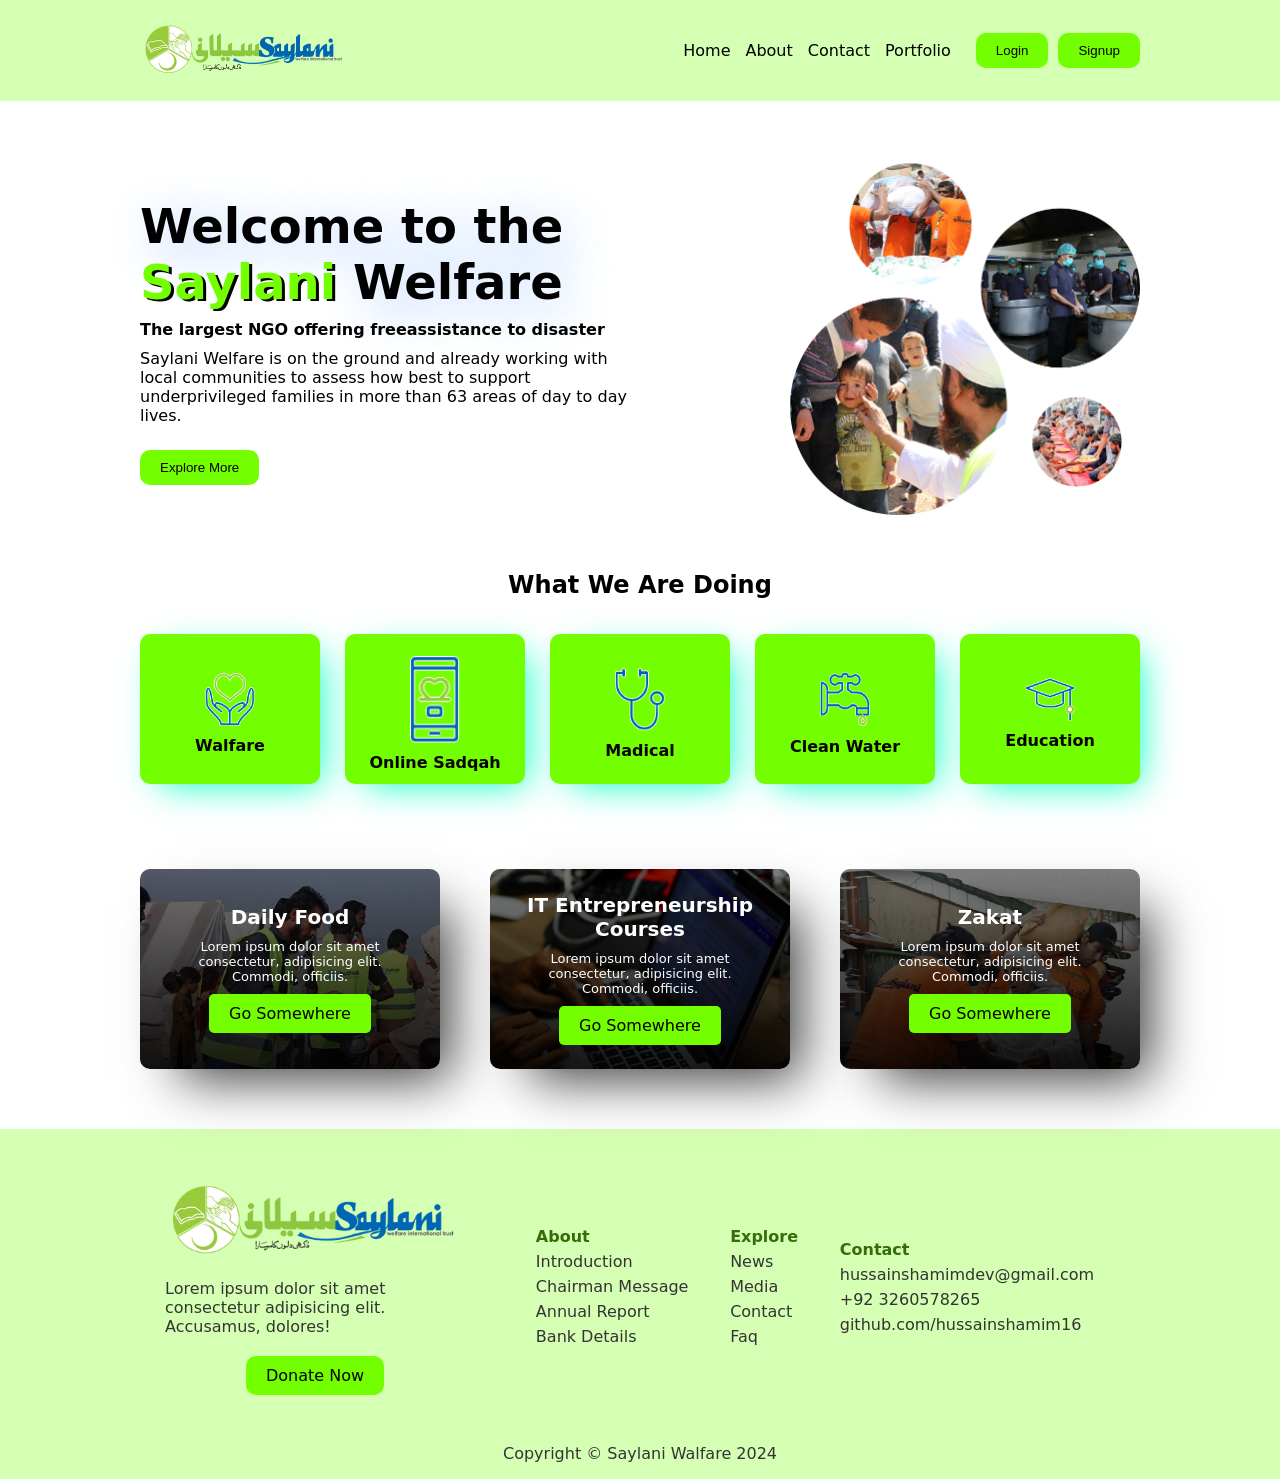
==== saylani/index.html @ 03c45eac "saylani revamp" ====
<!doctype html>
<html lang="en">
<head>
    <meta charset="utf-8">
    <meta name="viewport" content="width=device-width, initial-scale=1">
    <title>SAYLANI</title>
    <link rel="shortcut icon" href="./images/favicon-saylani.png" type="image/x-icon">
    <link rel="stylesheet" href="./style.css">
    <link rel="stylesheet" href="./responisve.css">
</head>
<body>
    <!-- navbar -->
    <nav class="navbar">
        <div class="navContainer hs-width hs-flex hs-center">
            <a class="navbar-Logo" href="#">
                <img src="./images/saylani-logo.png" alt="SaylaniKaLOGO">
            </a>
            <div class="navbar-menu hs-flex">
                <ul class="hs-flex">
                    <li>
                        <a href="#">Home</a>
                    </li>
                    <li>
                        <a href="#">About</a>
                    </li>
                    <li>
                        <a href="#">Contact</a>
                    </li>
                    <li>
                        <a href="#">Portfolio</a>
                    </li>
                </ul>
                <div class="btn-group hs-flex">
                    <button class="hs-btn">Login</button>
                    <button class="hs-btn">Signup</button>
                </div>
            </div>
        </div>
    </nav>
    <!-- hero section -->
    <div class="HeroSection hs-width hs-center hs-flex">
        <div class="content hs-flex">
            <h1>Welcome to the <span>Saylani</span> Welfare</h1>
            <h4>The largest NGO offering freeassistance to disaster</h4>
            <p>Saylani Welfare is on the ground and already working with local communities to
                assess how best to support underprivileged families in more than 63 areas of day to day lives.</p>
            <button class="hs-btn">Explore More</button>
        </div>
        <div class="images">
            <img src="./images/Main-Hero-Image.png" alt="MOLANA BASHIR FAROOQI IMAGE">
        </div>
    </div>
    <!-- services cards -->
    <div class="twosection hs-width hs-center">
        <h2>What We Are Doing</h2>
        <div class="box hs-flex">
            <div class="boxes hs-flex">
                <img src="./images/ser1.png" alt="services 1">
                <h4>Walfare</h4>
            </div>
            <div class="boxes hs-flex">
                <img src="./images/ser2.png" alt="services 2">
                <h4>Online Sadqah</h4>
            </div>
            <div class="boxes hs-flex">
                <img src="./images/ser3.png" alt="services 3">
                <h4>Madical</h4>
            </div>
            <div class="boxes hs-flex">
                <img src="./images/ser4.png" alt="services 4">
                <h4>Clean Water</h4>
            </div>
            <div class="boxes hs-flex">
                <img src="./images/ser5.png" alt="services 5">
                <h4>Education</h4>
            </div>
        </div>
    </div>
    <!-- Donation Cards -->
    <div class="DonationCards hs-width hs-center hs-flex">
        <div class="card hs-flex"
            style="background-image:linear-gradient(rgba(0,0,0,0.5),rgba(0,0,0,0.9)), url(./images/donat1.jpg); ">
            <div class="card-body hs-flex">
                <h5 class="card-title">Daily Food</h5>
                <p>Lorem ipsum dolor sit amet consectetur, adipisicing elit. Commodi, officiis.</p>
                <a href="#" class="btn btn-primary">Go Somewhere</a>
            </div>
        </div>
        <div class="card hs-flex"
            style="background-image:linear-gradient(rgba(0,0,0,0.5),rgba(0,0,0,0.9)), url(./images/donate2.jpg); ">
            <div class="card-body  hs-flex">
                <h5 class="card-title">IT Entrepreneurship Courses</h5>
                <p>Lorem ipsum dolor sit amet consectetur, adipisicing elit. Commodi, officiis.</p>
                <a href="#" class="btn btn-primary">Go Somewhere</a>
            </div>
        </div>
        <div class="card hs-flex"
            style="background-image:linear-gradient(rgba(0,0,0,0.5),rgba(0,0,0,0.9)), url(./images/donate3.jpg); ">
            <div class="card-body  hs-flex">
                <h5 class="card-title">Zakat</h5>
                <p>Lorem ipsum dolor sit amet consectetur, adipisicing elit. Commodi, officiis.</p>
                <a href="#" class="btn btn-primary">Go Somewhere</a>
            </div>
        </div>
    </div>
    <!-- footer -->
    <div class="footer">
        <div class="footer-content  hs-flex hs-width hs-center">
            <div class="image hs-flex">
                <img src="./images/saylani-logo.png" alt="main-logo-footer">
                <p>Lorem ipsum dolor sit amet consectetur adipisicing elit. Accusamus, dolores!</p>
                <a href="#" class="hs-btn">Donate Now</a>
            </div>
            <div class="footer-menu hs-flex">
                <div class="section">
                    <h4>About</h4>
                    <p>Introduction</p>
                    <p>Chairman Message</p>
                    <p>Annual Report</p>
                    <p>Bank Details</p>
                </div>
                <div class="section">
                    <h4>Explore</h4>
                    <p>News</p>
                    <p>Media</p>
                    <p>Contact</p>
                    <p>Faq</p>
                </div>
                <div class="section">
                    <h4>Contact</h4>
                    <p>hussainshamimdev@gmail.com</p>
                    <p>+92 3260578265</p>
                    <p>github.com/hussainshamim16</p>
                </div>
            </div>
        </div>
        <div class="footer-bottom">
            <p>Copyright © Saylani Walfare 2024</p>
        </div>
    </div>
</body>
</html>
---- saylani/style.css ----
* {
    margin: 0;
    padding: 0;
    box-sizing: border-boxz;
}

body {
    font-family: system-ui, Arial, Helvetica, sans-serif;
}

/* global classes */
.hs-flex {
    display: flex;
    align-items: center;
    justify-content: center;
}

.hs-center {
    margin: 0 auto;
}

.hs-p {
    padding: 0;
}

.hs-m {
    margin: 0;
}

.hs-width {
    width: 1000px;
}

.hs-btn {
    padding: 10px 20px;
    border-radius: 10px;
    border: none;
    background-color: #73ff00;
    transition-duration: 0.9s;
    color: rgb(0, 0, 0);
    cursor: pointer;
}

.hs-btn:hover {
    box-shadow: 11px 10px 0px -3px #000000;
    margin-top: 16px;
    margin-left: -4px;
}

/* random Classes */

/* ---------------------------------------- 
                  NAVBAR
---------------------------------------- */
.navbar {
    background-color: #73ff004d;
    padding: 20px 0px;
}

.navbar-Logo {
    width: 30%;
}

.navbar .navbar-Logo img {
    width: 70%;
}

.navbar .navContainer {
    justify-content: space-between;
}

.navbar .navbar-menu {
    width: 60%;
    justify-content: flex-end;
    gap: 25px;
}

.navbar .navbar-menu ul {
    list-style: none;
    justify-content: space-evenly;
    gap: 15px;
}

.navbar .navbar-menu ul li a {
    text-decoration: none;
    color: black;
}
.btn-group{
    gap: 10px;
    justify-content: space-around;
}
/* ---------------------------------------- 
                  Hero Section
 ---------------------------------------- */
.HeroSection {
    margin-top: 40px;
    height: 400px;
    justify-content: space-between;
}

.HeroSection .content {
    flex-direction: column;
    gap: 10px;
    align-items: flex-start;
    width: 50%;
    height: 100%;
}

.HeroSection .content h1 {
    font-size: 3rem;
    text-shadow: 10px 10px 50px #a8c7fa;
}

.HeroSection .content h1 span {
    color: #73ff00;
    text-shadow: 3px 2px #000000;
    animation: textAnimation 3s ease infinite;
}

.HeroSection .content button {
    margin-top: 15px;
}

.HeroSection .images {
    /* border: 2px solid #73ff00; */
    text-align: right;
    width: 50%;
}

.HeroSection .images img {
    width: 70%;
}

/* ---------------------------------------- 
                  services Section
 ---------------------------------------- */
.twosection {
    text-align: center;
    margin: 30px auto 20px auto;
}

.twosection .box {
    width: 100%;
    height: 200px;
    padding: 10px 0px 40px 0px;
    justify-content: space-between;
}

.twosection .box .boxes {
    width: 18%;
    height: 150px;
    background-color: #73ff00;
    border-radius: 10px;
    box-shadow: 10px 10px 35px -10px #00ffbf;
    flex-direction: column;
    transition-duration: 0.3s;
}

.twosection .box .boxes:hover {
    box-shadow: 25px 25px 3px -5px #000000;
    margin-top: -10px;
    margin-left: -2px;
}

.twosection .box .boxes img {
    text-align: center;
    width: 50px;
    padding: 10px;
}

/* ---------------------------------------- 
                  Donation Section
 ---------------------------------------- */

.DonationCards {
    justify-content: space-between;
}

.DonationCards .card {
    background-repeat: no-repeat;
    background-size: cover;
    position: relative;
    width: 30%;
    height: 200px;
    border-radius: 10px;
    text-align: left;
    color: white;
    box-shadow: 25px 25px 50px -15px #3b3b3b;
}

.DonationCards .card .card-body {
    flex-direction: column;
    text-align: center;
    gap: 10px;
}

.DonationCards .card .card-body h5 {
    font-size: 20px;
}

.DonationCards .card .card-body p {
    font-size: 13px;
    width: 80%;
}

.DonationCards .card .card-body a {
    padding: 10px 20px;
    text-decoration: none;
    color: black;
    background-color: #73ff00;
    border-radius: 5px;
}

/* ---------------------------------------- 
                  Footer Section
 ---------------------------------------- */
.footer {
    background-color: #73ff004d;
    height: 350px;
    margin-top: 60px;
}

.footer .footer-content {
    justify-content: space-around;
    height: 90%;
}

.footer .footer-content .image {
    width: 30%;
    flex-direction: column;
    gap: 20px;
    height: 100%;
}

.footer .footer-content a {
    text-decoration: none;
}

.footer .footer-content p {
    color: #343434;
}

.footer .footer-content .image img {
    width: 100%;
}

.footer .footer-content .footer-menu {
    height: 100%;
    width: 60%;
    justify-content: space-around;
}

.footer .footer-content .footer-menu .section {
    color: #366c09;
    line-height: 25px;
}

.footer .footer-bottom {
    text-align: center;
    height: 10%;
}

.footer .footer-bottom p {
    color: #343434;
    text-align: center;
}


@keyframes textAnimation {
    0% {
        text-shadow: 3px 2px #000000;
    }

    50% {
        text-shadow: 4px 4px #000000;
    }

    100% {
        text-shadow: 3px 2px #000000;
    }
}
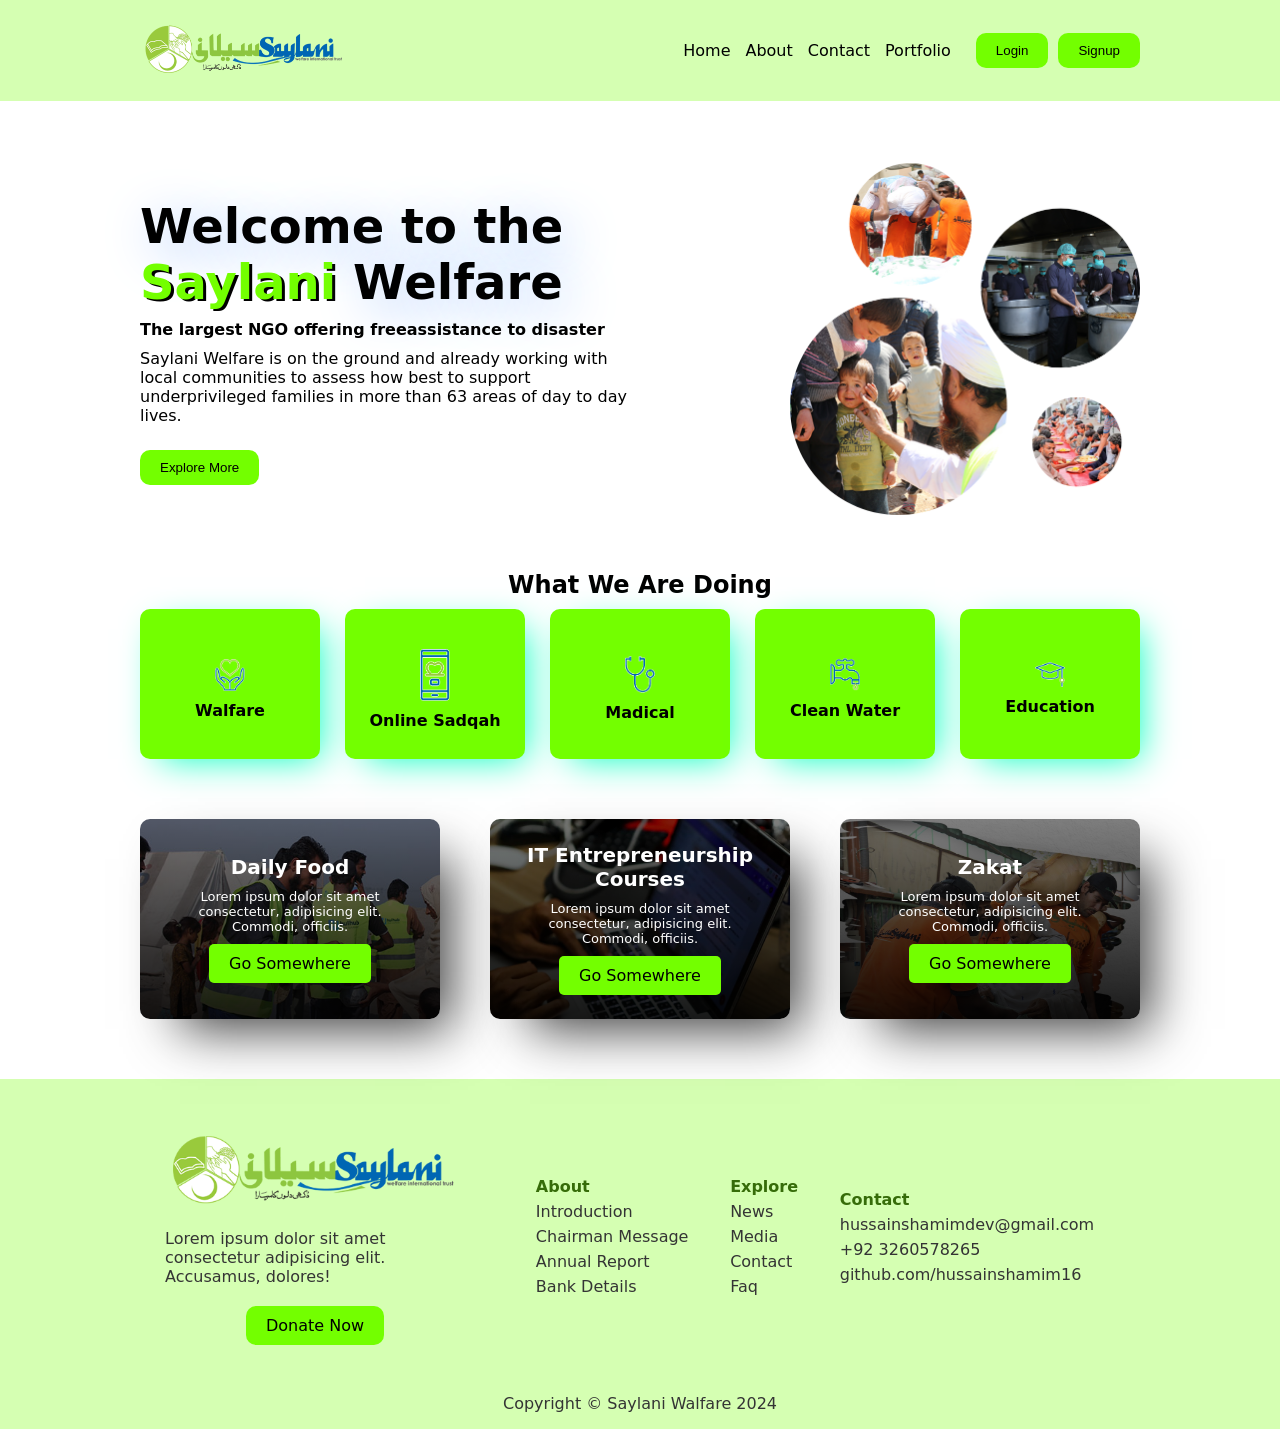
==== commit d206cda0: "Saylani Revamp" ====
--- a/saylani/index.html
+++ b/saylani/index.html
@@ -70,7 +70,7 @@
                 <img src="./images/ser4.png" alt="services 4">
                 <h4>Clean Water</h4>
             </div>
-            <div class="boxes hs-flex">
+            <div class="boxes hs-flex tab-1">
                 <img src="./images/ser5.png" alt="services 5">
                 <h4>Education</h4>
             </div>
--- a/saylani/style.css
+++ b/saylani/style.css
@@ -1,7 +1,7 @@
 * {
     margin: 0;
     padding: 0;
-    box-sizing: border-boxz;
+    box-sizing: border-box;
 }
 
 body {
--- a/saylani/responisve.css
+++ b/saylani/responisve.css
@@ -0,0 +1,289 @@
+/* reponsive layout */
+
+
+
+/* Section layout 100% */
+@media (max-width: 999px) {
+    .hs-width {
+        width: 100%;
+        margin: 0;
+    }
+}
+
+/* Laptop */
+@media (min-width: 768px) and (max-width: 999px) {
+
+    /* header */
+    .navbar .navContainer {
+        justify-content: space-between;
+    }
+
+    .hs-width {
+        /* width: 100%; */
+        padding-left: 20px;
+        padding-right: 20px;
+    }
+
+    /* hero section */
+    .HeroSection .content {
+        width: 45%;
+    }
+
+    .HeroSection .images {
+        width: 45%;
+    }
+
+    .HeroSection .content h1 {
+        font-size: 2rem;
+    }
+
+    .HeroSection .content h4 {
+        font-size: 0.9rem;
+    }
+
+    .HeroSection .content p {
+        font-size: 14px;
+    }
+
+    .HeroSection .images img {
+        width: 70%;
+    }
+
+    /* we are doing */
+    .twosection .box .boxes img {
+        width: 45px;
+    }
+
+    .twosection .box .boxes {
+        height: 110px;
+    }
+
+    .twosection .box h4 {
+        font-size: 12px;
+    }
+
+    /* donate */
+    .DonationCards .card .card-body h5 {
+        font-size: 13px;
+    }
+
+    .DonationCards .card .card-body p {
+        font-size: 8px;
+    }
+
+    .DonationCards .card .card-body a {
+        padding: 10px;
+        font-size: 12px;
+    }
+
+    /* footer */
+    .footer .footer-content p {
+        font-size: 14px;
+        text-align: center;
+    }
+
+    .footer .footer-menu h4 {
+        text-align: center;
+        margin-bottom: 20px;
+    }
+
+}
+
+/* tablet */
+@media (min-width: 576px) and (max-width: 767px) {
+    .hs-width {
+        padding: 0px 10px;
+    }
+
+    /* header */
+    .navbar .navbar-menu ul {
+        display: none;
+    }
+
+    .navbar .navbar-Logo img {
+        width: 85%;
+    }
+
+    /* hero section */
+    .HeroSection {
+        flex-direction: column;
+        height: auto;
+        gap: 40px;
+        padding-top: 20px;
+        margin: 50px 0px;
+    }
+
+    .HeroSection .content {
+        width: 100%;
+        text-align: center;
+    }
+
+    .HeroSection h4 {
+        width: 100%;
+    }
+
+    .HeroSection .content button {
+        margin: 0 auto;
+    }
+
+    .HeroSection .images {
+        text-align: center;
+        width: 80%;
+    }
+
+    /* services cards */
+    .twosection .box {
+        flex-wrap: wrap;
+        height: auto;
+        gap: 20px;
+        margin: 20px 0px;
+    }
+
+    .twosection .box .boxes {
+        width: 48%;
+    }
+
+    .twosection .box .boxes img {
+        width: 75px;
+    }
+
+    .tab-1 {
+        flex: 1;
+    }
+
+    /* donation */
+    .DonationCards {
+        flex-direction: column;
+        gap: 20px;
+    }
+
+    .DonationCards .card {
+        width: 100%;
+    }
+
+    /* footer */
+    .footer {
+        height: auto;
+    }
+
+    .footer .footer-content {
+        flex-direction: column;
+        align-items: flex-start;
+    }
+
+    .footer .footer-content .footer-menu {
+        width: 100%;
+        flex-direction: column;
+        /* align-items: flex-start; */
+        padding: 20px 20px;
+        gap: 20px;
+        text-align: center;
+
+    }
+
+    .footer .footer-content .image {
+        width: 100%;
+    }
+}
+
+/* Mobile */
+@media (max-width: 575px) {
+    .hs-width {
+        padding: 0px 10px;
+    }
+
+    /* header */
+    .navbar .navbar-menu ul {
+        display: none;
+    }
+
+    .navbar .navbar-Logo img {
+        width: 100%;
+    }
+
+    /* hero section */
+    .HeroSection {
+        flex-direction: column;
+        height: auto;
+        gap: 40px;
+        padding-top: 20px;
+        margin: 50px 0px;
+    }
+
+    .HeroSection .content {
+        width: 100%;
+        text-align: center;
+    }
+
+    .HeroSection h4 {
+        width: 100%;
+    }
+
+    .HeroSection .content button {
+        margin: 0 auto;
+    }
+
+    .HeroSection .images {
+        text-align: center;
+        width: 80%;
+    }
+
+    /* services cards */
+    .twosection .box {
+        flex-wrap: wrap;
+        height: auto;
+        gap: 20px;
+        margin: 20px 0px;
+    }
+
+    .twosection .box .boxes {
+        width: 45%;
+        height: 100px;
+    }
+
+    .twosection .box .boxes img {
+        width: 55px;
+    }
+
+    .tab-1 {
+        flex: 1;
+    }
+
+    /* donation */
+    .DonationCards {
+        flex-direction: column;
+        gap: 20px;
+    }
+
+    .DonationCards .card {
+        width: 100%;
+    }
+
+    /* footer */
+    .footer {
+        height: auto;
+    }
+
+    .footer .footer-content {
+        flex-direction: column;
+        align-items: flex-start;
+    }
+
+    .footer .footer-content .footer-menu {
+        width: 100%;
+        flex-direction: column;
+        /* align-items: flex-start; */
+        padding: 20px 20px;
+        gap: 20px;
+        text-align: center;
+
+    }
+
+    .footer .footer-content .image {
+        width: 100%;
+    }
+
+    .footer .footer-content p {
+        text-align: center;
+    }
+}
